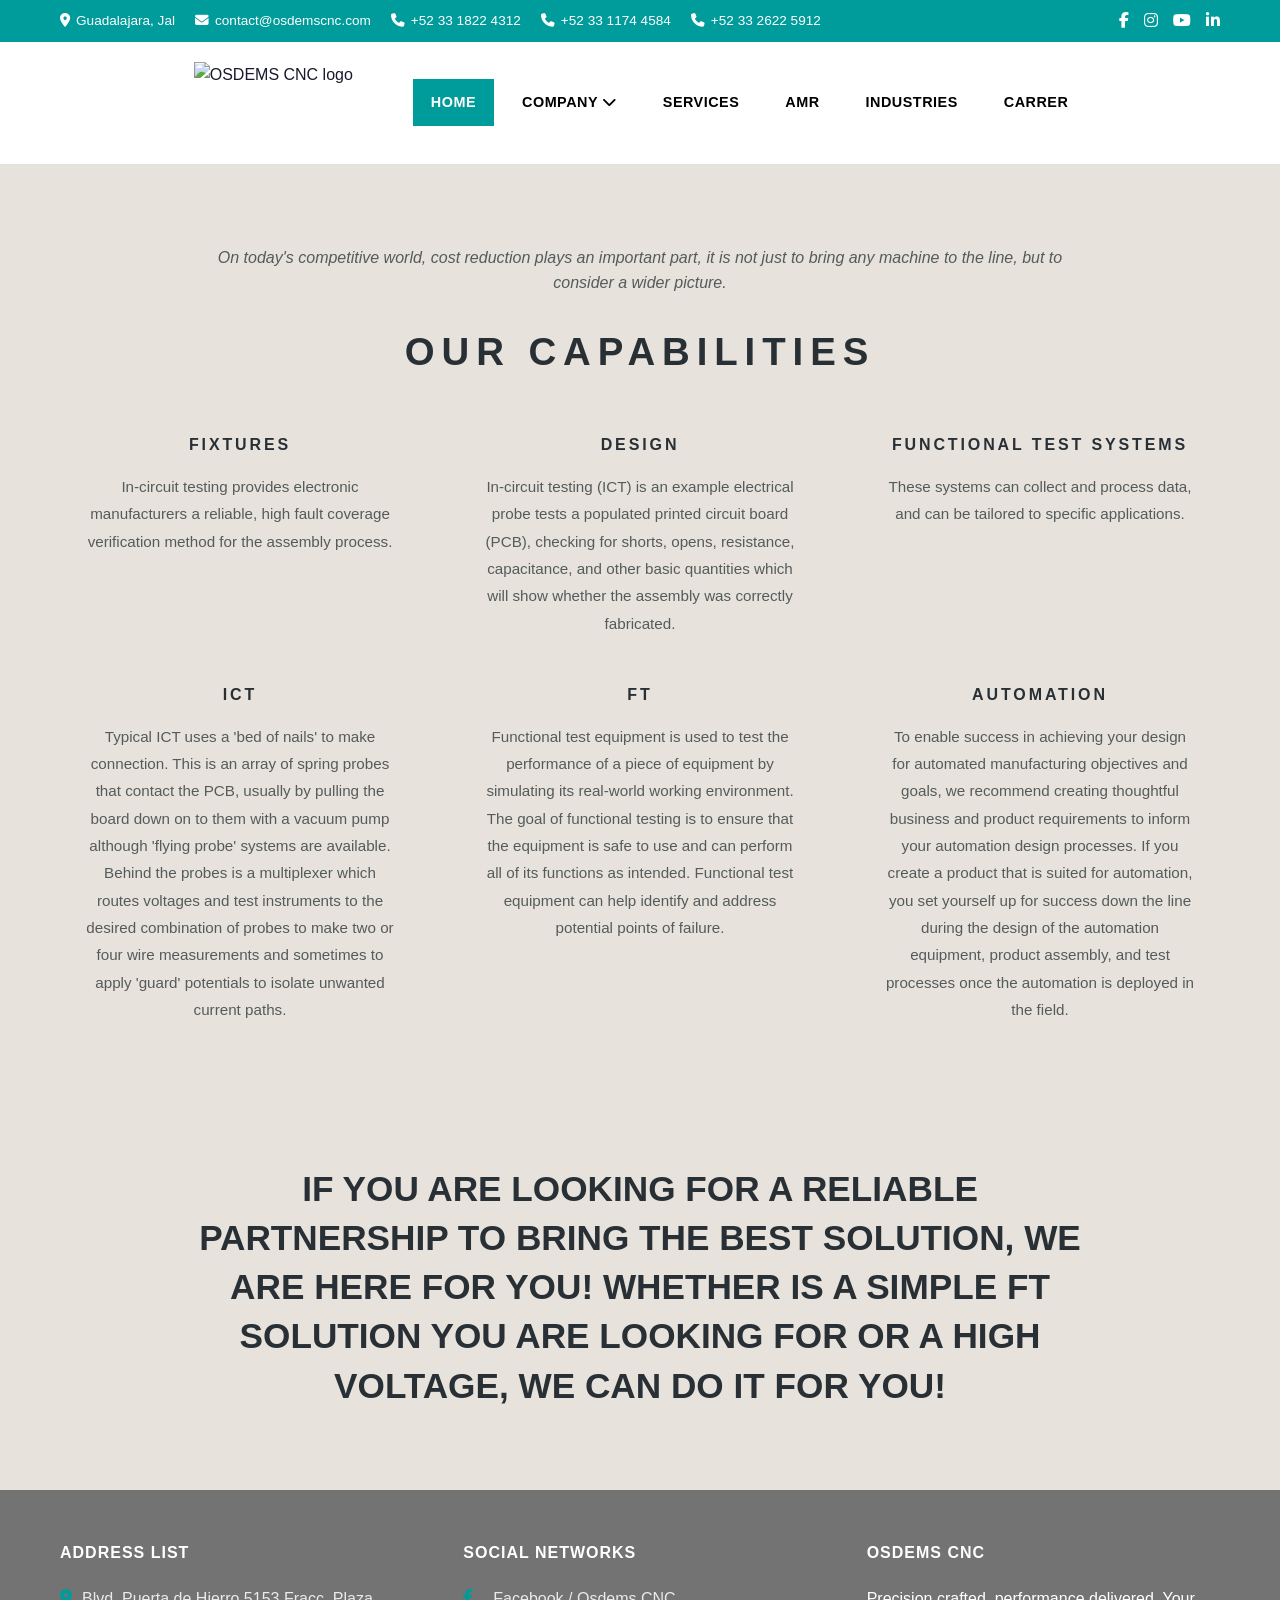
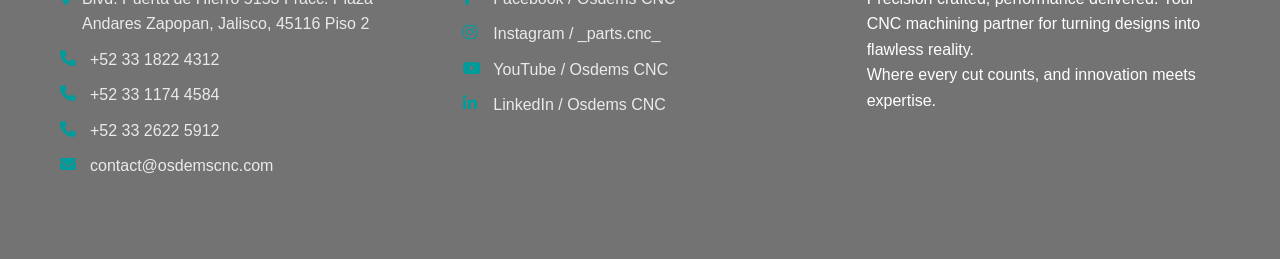
==== index.html @ 5c23b475 "base pagina" ====
<!DOCTYPE html>
<html lang="es">
<head>
    <meta charset="UTF-8">
    <meta name="viewport" content="width=device-width, initial-scale=1.0">
    <title>HOME - OSDEMS CNC</title>
    <!-- Iconos Font Awesome para el header/top bar -->
    <link rel="stylesheet" href="https://cdnjs.cloudflare.com/ajax/libs/font-awesome/6.4.0/css/all.min.css">
    <style>
/* ===== VARIABLES & RESET ===== */
:root {
    /* Colores principales basados en el header original (verde azulado) */
    --primary: #009b9b;
    --primary-dark: #007878;
    --dark: #1a1a2e;
    --gray: #4a4a5a;
    --light-gray: #e8e8ed;
    --white: #ffffff;
    --font-main: 'Segoe UI', Tahoma, Geneva, Verdana, sans-serif;
    --transition: 0.3s ease;
}

* {
    margin: 0;
    padding: 0;
    box-sizing: border-box;
}

body {
    font-family: var(--font-main);
    color: var(--dark);
    line-height: 1.6;
    overflow-x: hidden;
}

a {
    text-decoration: none;
    color: inherit;
    transition: var(--transition);
}

ul {
    list-style: none;
}

.container {
    max-width: 1200px;
    margin: 0 auto;
    padding: 0 20px;
}

/* ===== TOP BAR ===== */
.top-bar {
    background: var(--primary);
    color: var(--white);
    font-size: 0.85rem;
    padding: 8px 0;
}

.top-bar-content {
    display: flex;
    justify-content: space-between;
    align-items: center;
    flex-wrap: wrap;
    gap: 10px;
}

.top-bar-left {
    display: flex;
    flex-wrap: wrap;
    gap: 20px;
    align-items: center;
}

.top-bar-left span {
    display: flex;
    align-items: center;
    gap: 6px;
}

.top-bar-left a {
    color: var(--white);
}

.top-bar-left a:hover {
    color: var(--primary);
}

.top-bar-right {
    display: flex;
    gap: 15px;
}

.top-bar-right a {
    color: var(--white);
    font-size: 1rem;
}

.top-bar-right a:hover {
    color: var(--primary);
    transform: translateY(-2px);
}

/* ===== HEADER / NAV ===== */
.main-header {
    background: var(--white);
    border-bottom: 1px solid #e0e0e0;
    position: sticky;
    top: 0;
    z-index: 1000;
}

.navbar {
    display: flex;
    justify-content: center;
    align-items: center;
    padding: 20px 20px;
    gap: 60px;
}

.logo {
    display: flex;
    align-items: center;
}

.logo img {
    display: block;
    height: 82px;
    width: auto;
}

.nav-menu {
    display: flex;
    align-items: center;
    gap: 10px;
}

.nav-menu > li {
    position: relative;
}

.nav-menu > li > a {
    display: block;
    padding: 12px 18px;
    font-weight: 600;
    font-size: 0.9rem;
    color: #000000;
    text-transform: uppercase;
    letter-spacing: 0.5px;
}

.nav-menu > li > a:hover,
.nav-menu > li > a.active {
    color: var(--white);
    background-color: var(--primary);
}

/* Dropdown */
.has-dropdown:hover .dropdown {
    opacity: 1;
    visibility: visible;
}

.dropdown {
    position: absolute;
    top: 100%;
    left: 0;
    background: var(--white);
    box-shadow: 0 8px 25px rgba(0,0,0,0.12);
    min-width: 180px;
    opacity: 0;
    visibility: hidden;
    transition: var(--transition);
}

.dropdown li a {
    display: block;
    padding: 12px 20px;
    font-size: 0.9rem;
    color: var(--dark);
    border-bottom: 1px solid var(--light-gray);
}

.dropdown li:last-child a {
    border-bottom: none;
}

.dropdown li a:hover {
    background: var(--light-gray);
    color: var(--primary);
}

.dropdown i.fa-chevron-down {
    font-size: 0.7rem;
    margin-left: 4px;
}

.mobile-menu-btn {
    display: none;
    background: none;
    border: none;
    font-size: 1.5rem;
    cursor: pointer;
    color: var(--dark);
}

/* ===== OUR CAPABILITIES ===== */
.capabilities {
    padding: 80px 0 60px;
    background: #e7e3dc;
}

.capabilities-intro {
    text-align: center;
    max-width: 900px;
    margin: 0 auto 25px;
    font-size: 1rem;
    color: #555b5b;
    font-style: italic;
}

.section-title {
    text-align: center;
    font-size: 2.4rem;
    margin-bottom: 50px;
    color: #283036;
    font-weight: 600;
    letter-spacing: 0.18em;
}

.capabilities-grid {
    display: grid;
    grid-template-columns: repeat(3, minmax(0, 1fr));
    row-gap: 45px;
    column-gap: 40px;
}

.capability-item {
    text-align: center;
    padding: 0 25px;
}

.capability-item h3 {
    font-size: 1rem;
    letter-spacing: 0.18em;
    text-transform: uppercase;
    color: #283036;
    margin-bottom: 15px;
}

.capability-item p {
    font-size: 0.95rem;
    line-height: 1.8;
    color: #555b5b;
}

/* Animaciones de entrada tipo scroll para esta sección */
.reveal-right,
.reveal-left,
.reveal-up {
    opacity: 0;
    transform: translateY(60px);
    transition: opacity 1.4s ease-out, transform 1.4s ease-out;
}

.reveal-right {
    transform: translateX(80px);
}

.reveal-left {
    transform: translateX(-80px);
}

.reveal-up {
    transform: translateY(80px);
}

.in-view {
    opacity: 1;
    transform: translateX(0) translateY(0);
}

/* ===== CAPABILITIES CTA (PARTNERSHIP) ===== */
.capabilities-cta {
    padding: 80px 0;
    background-color: #e7e3dc;
    text-align: center;
}

.capabilities-cta-text {
    font-size: 2.2rem;
    font-weight: 700;
    text-transform: uppercase;
    color: #283036;
    max-width: 900px;
    margin: 0 auto;
    line-height: 1.4;
}

.ubicacion {
    margin-top: 35px;
    padding-top: 35px;
    border-top: 1px solid rgba(0,0,0,0.08);
}

.ubicacion h3 {
    font-size: 1.2rem;
    margin-bottom: 10px;
    color: var(--dark);
}

.map-links {
    display: flex;
    justify-content: center;
    gap: 15px;
    flex-wrap: wrap;
    margin-top: 15px;
}

.btn-map {
    display: inline-block;
    padding: 10px 25px;
    background: var(--primary);
    color: var(--white);
    border-radius: 4px;
    font-weight: 600;
}

.btn-map:hover {
    background: var(--primary-dark);
}

/* ===== FOOTER ===== */
.main-footer {
    position: relative;
    padding: 50px 0 30px;
    color: var(--white);
    background-image:
        linear-gradient(rgba(0, 0, 0, 0.55), rgba(0, 0, 0, 0.55)),
        url('https://osdemscnc.com/wp-content/uploads/2024/09/hector-martinez-110928-unsplash.jpg');
    background-size: cover;
    background-position: center;
    background-repeat: no-repeat;
}

.footer-grid {
    display: grid;
    grid-template-columns: 1fr 1fr 1fr;
    gap: 50px;
    margin-bottom: 40px;
}

.footer-col h4 {
    font-size: 1rem;
    margin-bottom: 20px;
    color: var(--white);
    text-transform: uppercase;
    letter-spacing: 1px;
}

.footer-col ul li {
    margin-bottom: 10px;
    display: flex;
    align-items: flex-start;
    gap: 10px;
}

.footer-col a {
    color: rgba(255,255,255,0.85);
}

.footer-col a:hover {
    color: var(--primary);
}

.footer-col i {
    color: var(--primary);
    width: 20px;
    margin-top: 3px;
}

.footer-social {
    display: flex;
    gap: 15px;
    margin-bottom: 15px;
}

.footer-social a {
    width: 40px;
    height: 40px;
    background: rgba(255,255,255,0.1);
    border-radius: 50%;
    display: flex;
    align-items: center;
    justify-content: center;
}

.footer-social a:hover {
    background: var(--primary);
}

.footer-bottom {
    text-align: center;
    padding-top: 30px;
    border-top: 1px solid rgba(255,255,255,0.1);
}

.footer-tagline {
    font-size: 1.5rem;
    font-weight: 700;
    margin-bottom: 10px;
    color: var(--primary);
}

.footer-bottom p:last-child {
    font-size: 0.9rem;
    opacity: 0.85;
    max-width: 600px;
    margin: 0 auto;
}

/* ===== RESPONSIVE ===== */
@media (max-width: 992px) {
    .top-bar-left span:nth-child(n+4) {
        display: none;
    }

    .carousel-container {
        padding: 40px 50px 70px;
    }

    .slide-content h2 {
        font-size: 2.2rem;
    }
}

@media (max-width: 768px) {
    .top-bar-content {
        justify-content: center;
    }

    .top-bar-left {
        display: none;
    }

    .mobile-menu-btn {
        display: block;
    }

    .nav-menu {
        position: fixed;
        top: 0;
        right: -100%;
        width: 280px;
        height: 100vh;
        background: var(--white);
        flex-direction: column;
        align-items: stretch;
        padding: 80px 0 30px;
        box-shadow: -5px 0 20px rgba(0,0,0,0.1);
        transition: right 0.3s ease;
        z-index: 999;
    }

    .nav-menu.active {
        right: 0;
    }

    .dropdown {
        position: static;
        opacity: 1;
        visibility: visible;
        max-height: 0;
        overflow: hidden;
        box-shadow: none;
        background: var(--light-gray);
    }

    .has-dropdown.active .dropdown {
        max-height: 200px;
    }

    .footer-grid {
        grid-template-columns: 1fr;
        gap: 35px;
    }

    .section-title {
        font-size: 1.8rem;
    }
}
    </style>
    <script defer src="home.js"></script>
</head>
<body>
    <div id="site-header"></div>

    <!-- OUR CAPABILITIES -->
    <section class="capabilities">
        <div class="container">
            <p class="capabilities-intro reveal-right">
                On today's competitive world, cost reduction plays an important part, it is not just to bring any machine to the line, but to consider a wider picture.
            </p>
            <h2 class="section-title reveal-left">OUR CAPABILITIES</h2>
            
            <div class="capabilities-grid">
                <article class="capability-item reveal-up">
                    <h3>Fixtures</h3>
                    <p>In-circuit testing provides electronic manufacturers a reliable, high fault coverage verification method for the assembly process.</p>
                </article>
                <article class="capability-item reveal-up">
                    <h3>Design</h3>
                    <p>In-circuit testing (ICT) is an example electrical probe tests a populated printed circuit board (PCB), checking for shorts, opens, resistance, capacitance, and other basic quantities which will show whether the assembly was correctly fabricated.</p>
                </article>
                <article class="capability-item reveal-up">
                    <h3>Functional test Systems</h3>
                    <p>These systems can collect and process data, and can be tailored to specific applications.</p>
                </article>
                <article class="capability-item reveal-up">
                    <h3>ICT</h3>
                    <p>Typical ICT uses a 'bed of nails' to make connection. This is an array of spring probes that contact the PCB, usually by pulling the board down on to them with a vacuum pump although 'flying probe' systems are available. Behind the probes is a multiplexer which routes voltages and test instruments to the desired combination of probes to make two or four wire measurements and sometimes to apply 'guard' potentials to isolate unwanted current paths.</p>
                </article>
                <article class="capability-item reveal-up">
                    <h3>FT</h3>
                    <p>Functional test equipment is used to test the performance of a piece of equipment by simulating its real-world working environment. The goal of functional testing is to ensure that the equipment is safe to use and can perform all of its functions as intended. Functional test equipment can help identify and address potential points of failure.</p>
                </article>
                <article class="capability-item reveal-up">
                    <h3>Automation</h3>
                    <p>To enable success in achieving your design for automated manufacturing objectives and goals, we recommend creating thoughtful business and product requirements to inform your automation design processes. If you create a product that is suited for automation, you set yourself up for success down the line during the design of the automation equipment, product assembly, and test processes once the automation is deployed in the field.</p>
                </article>
            </div>
        </div>
    </section>

    <section class="capabilities-cta">
        <div class="container">
            <p class="capabilities-cta-text reveal-up">
                IF YOU ARE LOOKING FOR A RELIABLE PARTNERSHIP TO BRING THE BEST SOLUTION, WE ARE HERE FOR YOU!
                WHETHER IS A SIMPLE FT SOLUTION YOU ARE LOOKING FOR OR A HIGH VOLTAGE, WE CAN DO IT FOR YOU!
            </p>
        </div>
    </section>

    <div id="site-footer"></div>
</body>
</html>
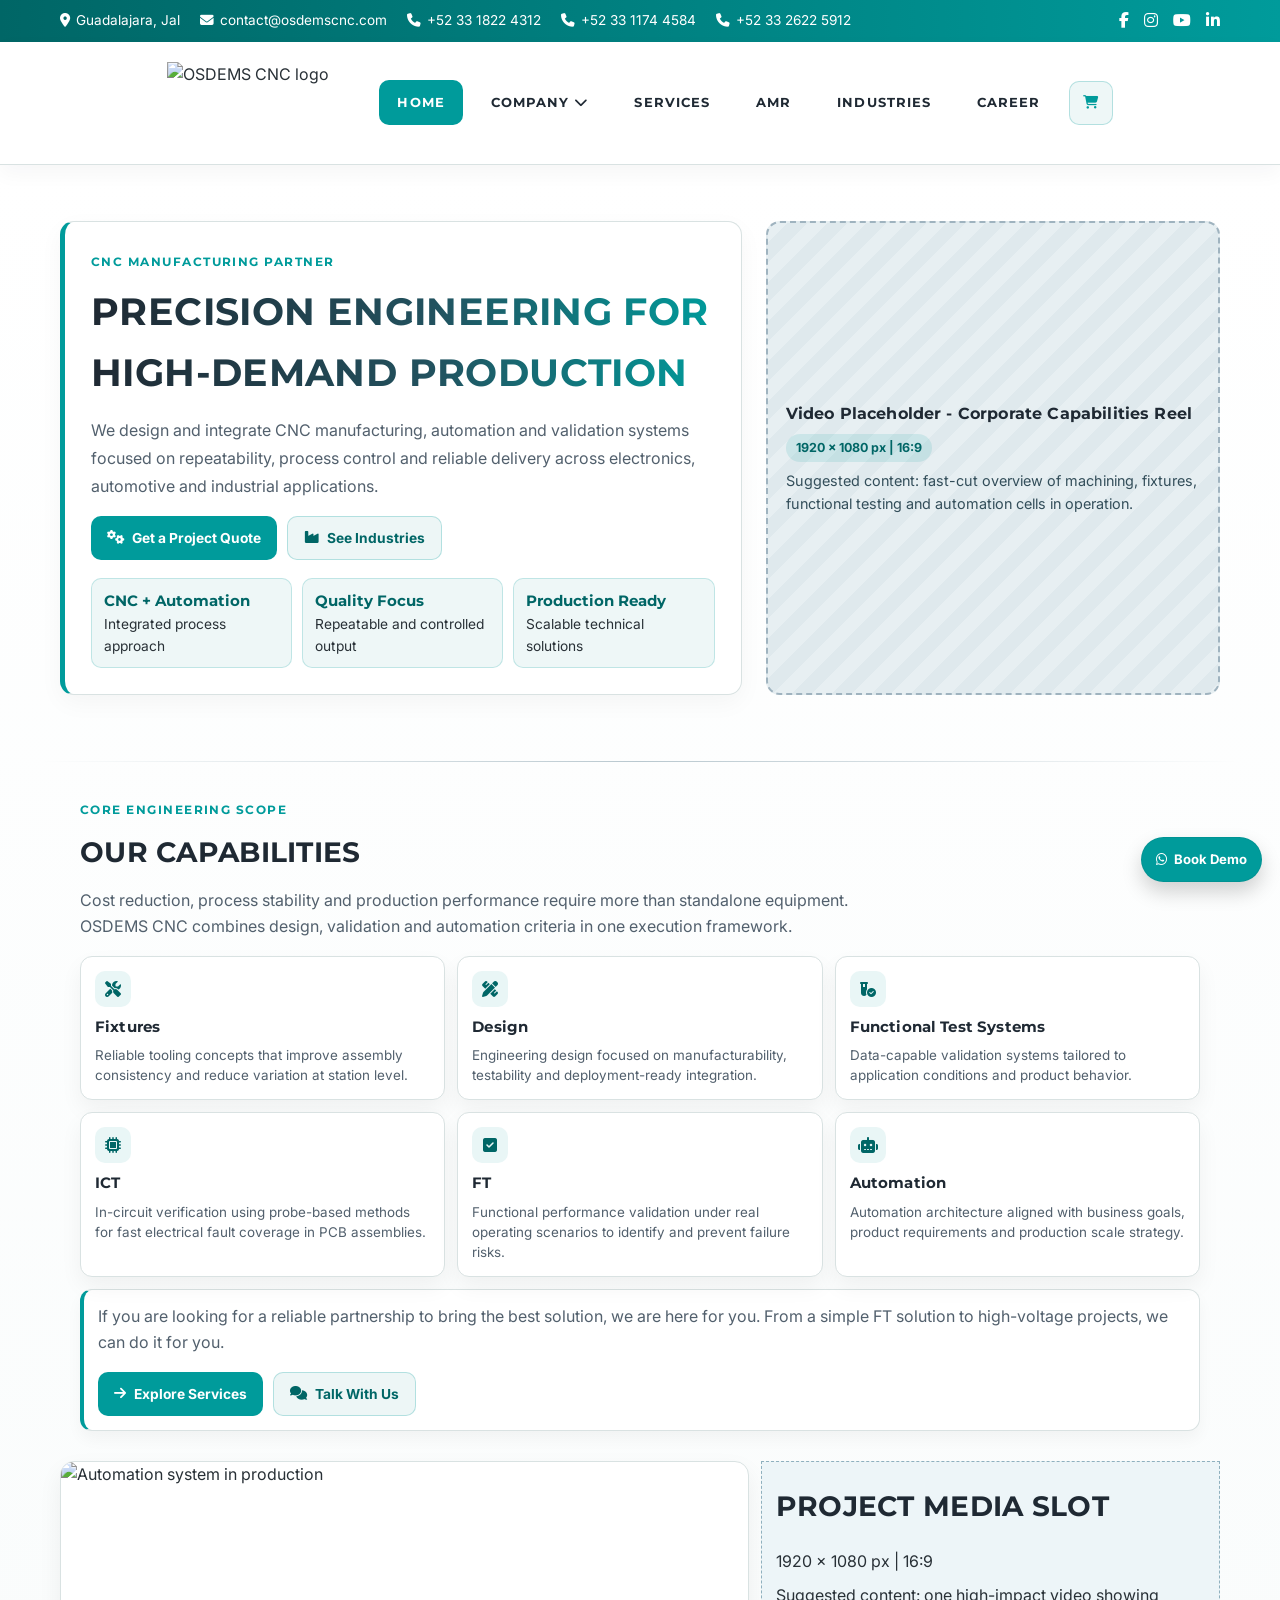
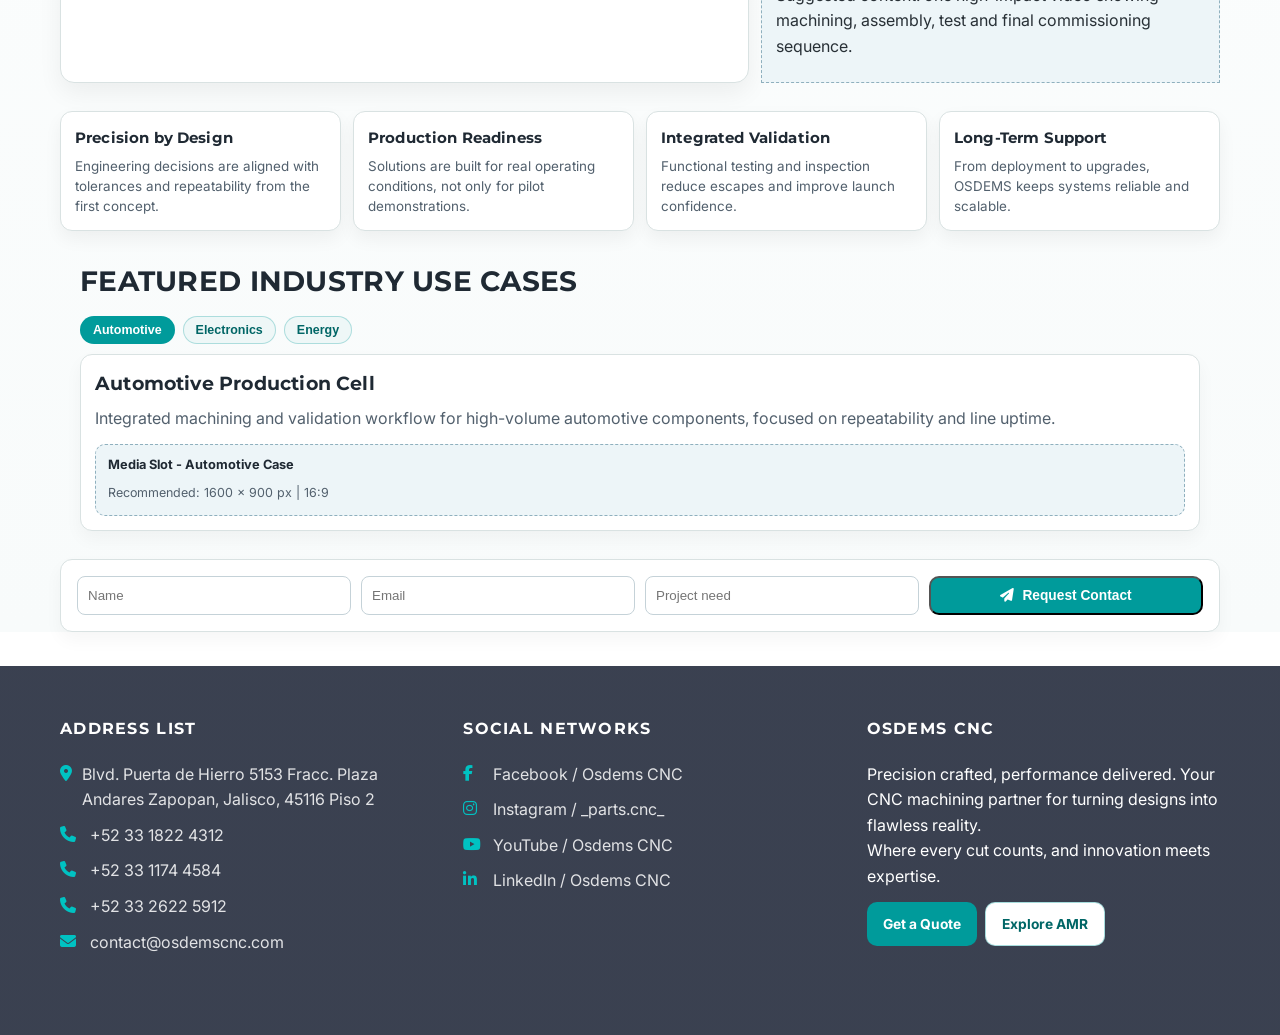
==== commit 652a46cc: "pagina modificada esteticamente" ====
--- a/index.html
+++ b/index.html
@@ -490,56 +490,173 @@
     }
 }
     </style>
+    <link rel="stylesheet" href="design-system.css">
     <script defer src="home.js"></script>
+    <script defer src="site-effects.js"></script>
+    <script defer src="site-enhancements.js"></script>
 </head>
 <body>
     <div id="site-header"></div>
 
-    <!-- OUR CAPABILITIES -->
-    <section class="capabilities">
-        <div class="container">
-            <p class="capabilities-intro reveal-right">
-                On today's competitive world, cost reduction plays an important part, it is not just to bring any machine to the line, but to consider a wider picture.
-            </p>
-            <h2 class="section-title reveal-left">OUR CAPABILITIES</h2>
-            
-            <div class="capabilities-grid">
-                <article class="capability-item reveal-up">
-                    <h3>Fixtures</h3>
-                    <p>In-circuit testing provides electronic manufacturers a reliable, high fault coverage verification method for the assembly process.</p>
-                </article>
-                <article class="capability-item reveal-up">
-                    <h3>Design</h3>
-                    <p>In-circuit testing (ICT) is an example electrical probe tests a populated printed circuit board (PCB), checking for shorts, opens, resistance, capacitance, and other basic quantities which will show whether the assembly was correctly fabricated.</p>
-                </article>
-                <article class="capability-item reveal-up">
-                    <h3>Functional test Systems</h3>
-                    <p>These systems can collect and process data, and can be tailored to specific applications.</p>
-                </article>
-                <article class="capability-item reveal-up">
-                    <h3>ICT</h3>
-                    <p>Typical ICT uses a 'bed of nails' to make connection. This is an array of spring probes that contact the PCB, usually by pulling the board down on to them with a vacuum pump although 'flying probe' systems are available. Behind the probes is a multiplexer which routes voltages and test instruments to the desired combination of probes to make two or four wire measurements and sometimes to apply 'guard' potentials to isolate unwanted current paths.</p>
-                </article>
-                <article class="capability-item reveal-up">
-                    <h3>FT</h3>
-                    <p>Functional test equipment is used to test the performance of a piece of equipment by simulating its real-world working environment. The goal of functional testing is to ensure that the equipment is safe to use and can perform all of its functions as intended. Functional test equipment can help identify and address potential points of failure.</p>
-                </article>
-                <article class="capability-item reveal-up">
-                    <h3>Automation</h3>
-                    <p>To enable success in achieving your design for automated manufacturing objectives and goals, we recommend creating thoughtful business and product requirements to inform your automation design processes. If you create a product that is suited for automation, you set yourself up for success down the line during the design of the automation equipment, product assembly, and test processes once the automation is deployed in the field.</p>
-                </article>
+    <main>
+    <section class="module-shell">
+        <div class="module-hero">
+            <div class="module-hero-copy">
+                <span class="module-eyebrow">CNC Manufacturing Partner</span>
+                <h1 class="module-title">Precision Engineering For High-Demand Production</h1>
+                <p class="module-subtitle">
+                    We design and integrate CNC manufacturing, automation and validation systems focused on repeatability, process control and reliable delivery across electronics, automotive and industrial applications.
+                </p>
+                <div class="hero-cta-row">
+                    <a class="btn-primary-modern" href="services.html"><i class="fas fa-gears"></i> Get a Project Quote</a>
+                    <a class="btn-secondary-modern" href="industries.html"><i class="fas fa-industry"></i> See Industries</a>
+                </div>
+                <div class="module-kpis">
+                    <div class="module-kpi"><strong>CNC + Automation</strong>Integrated process approach</div>
+                    <div class="module-kpi"><strong>Quality Focus</strong>Repeatable and controlled output</div>
+                    <div class="module-kpi"><strong>Production Ready</strong>Scalable technical solutions</div>
+                </div>
+            </div>
+            <div class="media-placeholder">
+                <h3>Video Placeholder - Corporate Capabilities Reel</h3>
+                <span class="media-spec">1920 x 1080 px | 16:9</span>
+                <p>Suggested content: fast-cut overview of machining, fixtures, functional testing and automation cells in operation.</p>
             </div>
         </div>
     </section>
-
-    <section class="capabilities-cta">
+    <hr class="module-divider">
+
+    <!-- OUR CAPABILITIES -->
+    <section class="capabilities-premium">
         <div class="container">
-            <p class="capabilities-cta-text reveal-up">
-                IF YOU ARE LOOKING FOR A RELIABLE PARTNERSHIP TO BRING THE BEST SOLUTION, WE ARE HERE FOR YOU!
-                WHETHER IS A SIMPLE FT SOLUTION YOU ARE LOOKING FOR OR A HIGH VOLTAGE, WE CAN DO IT FOR YOU!
-            </p>
+            <div class="capabilities-head">
+                <span class="module-eyebrow">Core Engineering Scope</span>
+                <h2 class="section-title-modern">Our Capabilities</h2>
+                <p>
+                    Cost reduction, process stability and production performance require more than standalone equipment.
+                    OSDEMS CNC combines design, validation and automation criteria in one execution framework.
+                </p>
+            </div>
+
+            <div class="capabilities-premium-grid">
+                <article class="capability-card-premium">
+                    <div class="cap-icon"><i class="fas fa-tools"></i></div>
+                    <h3>Fixtures</h3>
+                    <p>Reliable tooling concepts that improve assembly consistency and reduce variation at station level.</p>
+                </article>
+                <article class="capability-card-premium">
+                    <div class="cap-icon"><i class="fas fa-pen-ruler"></i></div>
+                    <h3>Design</h3>
+                    <p>Engineering design focused on manufacturability, testability and deployment-ready integration.</p>
+                </article>
+                <article class="capability-card-premium">
+                    <div class="cap-icon"><i class="fas fa-vial-circle-check"></i></div>
+                    <h3>Functional Test Systems</h3>
+                    <p>Data-capable validation systems tailored to application conditions and product behavior.</p>
+                </article>
+                <article class="capability-card-premium">
+                    <div class="cap-icon"><i class="fas fa-microchip"></i></div>
+                    <h3>ICT</h3>
+                    <p>In-circuit verification using probe-based methods for fast electrical fault coverage in PCB assemblies.</p>
+                </article>
+                <article class="capability-card-premium">
+                    <div class="cap-icon"><i class="fas fa-square-check"></i></div>
+                    <h3>FT</h3>
+                    <p>Functional performance validation under real operating scenarios to identify and prevent failure risks.</p>
+                </article>
+                <article class="capability-card-premium">
+                    <div class="cap-icon"><i class="fas fa-robot"></i></div>
+                    <h3>Automation</h3>
+                    <p>Automation architecture aligned with business goals, product requirements and production scale strategy.</p>
+                </article>
+            </div>
+
+            <div class="capabilities-cta-modern">
+                <p>If you are looking for a reliable partnership to bring the best solution, we are here for you. From a simple FT solution to high-voltage projects, we can do it for you.</p>
+                <div class="hero-cta-row">
+                    <a class="btn-primary-modern" href="services.html"><i class="fas fa-arrow-right"></i> Explore Services</a>
+                    <a class="btn-secondary-modern" href="career.html"><i class="fas fa-comments"></i> Talk With Us</a>
+                </div>
+            </div>
         </div>
     </section>
+
+    <section class="home-visual-grid">
+        <article class="home-visual-card">
+            <img src="https://osdemscnc.com/wp-content/uploads/2025/02/KUKA-autonomous-mobile-robot-in-the-production-hall.jpg" alt="Automation system in production">
+        </article>
+        <article class="home-visual-note">
+            <h2 class="section-title-modern">Project Media Slot</h2>
+            <span class="media-spec">1920 x 1080 px | 16:9</span>
+            <p>Suggested content: one high-impact video showing machining, assembly, test and final commissioning sequence.</p>
+        </article>
+    </section>
+
+    <section class="home-why-grid">
+        <article class="home-why-item">
+            <h3>Precision by Design</h3>
+            <p>Engineering decisions are aligned with tolerances and repeatability from the first concept.</p>
+        </article>
+        <article class="home-why-item">
+            <h3>Production Readiness</h3>
+            <p>Solutions are built for real operating conditions, not only for pilot demonstrations.</p>
+        </article>
+        <article class="home-why-item">
+            <h3>Integrated Validation</h3>
+            <p>Functional testing and inspection reduce escapes and improve launch confidence.</p>
+        </article>
+        <article class="home-why-item">
+            <h3>Long-Term Support</h3>
+            <p>From deployment to upgrades, OSDEMS keeps systems reliable and scalable.</p>
+        </article>
+    </section>
+
+    <section class="home-case-tabs">
+        <div class="container">
+            <h2 class="section-title-modern">Featured Industry Use Cases</h2>
+            <div class="case-tab-buttons">
+                <button type="button" class="case-tab-btn active" data-case-tab="automotive">Automotive</button>
+                <button type="button" class="case-tab-btn" data-case-tab="electronics">Electronics</button>
+                <button type="button" class="case-tab-btn" data-case-tab="energy">Energy</button>
+            </div>
+            <div class="case-tab-panels">
+                <article class="case-tab-panel active" data-case-panel="automotive">
+                    <h3>Automotive Production Cell</h3>
+                    <p>Integrated machining and validation workflow for high-volume automotive components, focused on repeatability and line uptime.</p>
+                    <div class="service-media-slot">
+                        <strong>Media Slot - Automotive Case</strong>
+                        <span>Recommended: 1600 x 900 px | 16:9</span>
+                    </div>
+                </article>
+                <article class="case-tab-panel" data-case-panel="electronics">
+                    <h3>Electronics Precision Handling</h3>
+                    <p>Fine-pitch component processing with controlled test points and validation logic for fast product cycles.</p>
+                    <div class="service-media-slot">
+                        <strong>Media Slot - Electronics Case</strong>
+                        <span>Recommended: 1600 x 900 px | 16:9</span>
+                    </div>
+                </article>
+                <article class="case-tab-panel" data-case-panel="energy">
+                    <h3>Energy Sector Components</h3>
+                    <p>Robust CNC manufacturing setup for durable parts with stable quality under demanding operating conditions.</p>
+                    <div class="service-media-slot">
+                        <strong>Media Slot - Energy Case</strong>
+                        <span>Recommended: 1600 x 900 px | 16:9</span>
+                    </div>
+                </article>
+            </div>
+        </div>
+    </section>
+
+    <section class="home-quick-form">
+        <form action="#" method="POST">
+            <input type="text" name="name" placeholder="Name" aria-label="Name">
+            <input type="email" name="email" placeholder="Email" aria-label="Email">
+            <input type="text" name="need" placeholder="Project need" aria-label="Project need">
+            <button class="btn-primary-modern" type="submit"><i class="fas fa-paper-plane"></i> Request Contact</button>
+        </form>
+    </section>
+    </main>
 
     <div id="site-footer"></div>
 </body>
--- a/design-system.css
+++ b/design-system.css
@@ -0,0 +1,1621 @@
+@import url('https://fonts.googleapis.com/css2?family=Inter:wght@400;500;600;700&family=Montserrat:wght@600;700;800&display=swap');
+
+:root {
+  --primary: #009b9b;
+  --primary-dark: #007878;
+  --primary-deep: #006666;
+  --accent-tech: #00c2c2;
+
+  --dark: #1f2933;
+  --text-main: #283036;
+  --text-muted: #52606d;
+  --gray: #4a4a5a;
+  --light-gray: #d9e2e2;
+  --surface: #f5f7fa;
+  --white: #ffffff;
+
+  --font-main: 'Inter', 'Segoe UI', Tahoma, Geneva, Verdana, sans-serif;
+  --font-heading: 'Montserrat', 'Inter', 'Segoe UI', Tahoma, Geneva, Verdana, sans-serif;
+  --transition: 0.3s ease;
+}
+
+body {
+  color: var(--text-main);
+  font-family: var(--font-main);
+}
+
+h1, h2, h3, h4, h5, h6 {
+  font-family: var(--font-heading);
+  color: var(--dark);
+  letter-spacing: 0.01em;
+}
+
+/* ===== TOP BAR ===== */
+.top-bar {
+  background: linear-gradient(90deg, var(--primary-deep), var(--primary));
+  color: var(--white);
+}
+
+.top-bar-left a,
+.top-bar-right a {
+  color: var(--white);
+}
+
+.top-bar-left a:hover,
+.top-bar-right a:hover {
+  color: var(--accent-tech);
+}
+
+/* ===== HEADER / NAV ===== */
+.main-header {
+  border-bottom: 1px solid var(--light-gray);
+  box-shadow: 0 8px 20px rgba(15, 23, 42, 0.04);
+}
+
+.navbar {
+  gap: 50px;
+}
+
+.nav-menu > li > a {
+  border-radius: 10px;
+  font-family: var(--font-heading);
+  font-size: 0.84rem;
+  font-weight: 700;
+  letter-spacing: 0.08em;
+  color: var(--dark);
+}
+
+.nav-menu > li > a:hover,
+.nav-menu > li > a.active {
+  color: var(--white);
+  background: var(--primary);
+}
+
+.dropdown {
+  border: 1px solid rgba(0, 155, 155, 0.12);
+  border-radius: 10px;
+}
+
+.dropdown li a {
+  font-family: var(--font-main);
+  font-weight: 500;
+}
+
+.dropdown li a:hover {
+  background: #eef7f7;
+  color: var(--primary);
+}
+
+.nav-menu a[aria-label="Cart"] {
+  display: inline-flex;
+  align-items: center;
+  justify-content: center;
+  width: 44px;
+  height: 44px;
+  border-radius: 10px;
+  color: var(--primary);
+  border: 1px solid rgba(0, 155, 155, 0.25);
+  background: #eef7f7;
+}
+
+.nav-menu a[aria-label="Cart"]:hover {
+  color: var(--white);
+  background: var(--primary);
+  border-color: var(--primary);
+}
+
+/* ===== FOOTER ===== */
+.main-footer {
+  background-image: linear-gradient(rgba(15, 23, 42, 0.82), rgba(15, 23, 42, 0.82)),
+    url('https://osdemscnc.com/wp-content/uploads/2024/09/hector-martinez-110928-unsplash.jpg');
+}
+
+.footer-col h4 {
+  font-family: var(--font-heading);
+  letter-spacing: 0.08em;
+}
+
+.footer-col i {
+  color: var(--accent-tech);
+}
+
+.footer-col a:hover {
+  color: var(--accent-tech);
+}
+
+.footer-social a:hover {
+  background: var(--primary);
+}
+
+.footer-tagline {
+  color: var(--accent-tech);
+}
+
+@media (max-width: 768px) {
+  .nav-menu {
+    background: var(--white);
+  }
+
+  .nav-menu > li > a {
+    border-radius: 0;
+  }
+}
+
+/* ===== CONTENT MODULE SYSTEM ===== */
+main {
+  background: linear-gradient(180deg, #ffffff 0%, #f8fbfb 100%);
+}
+
+.module-shell {
+  max-width: 1200px;
+  margin: 0 auto;
+  padding: 56px 20px 20px;
+}
+
+.module-hero {
+  display: grid;
+  grid-template-columns: 1.2fr 0.8fr;
+  gap: 24px;
+  align-items: stretch;
+  margin-bottom: 36px;
+}
+
+.module-hero-copy {
+  background: var(--white);
+  border: 1px solid var(--light-gray);
+  border-left: 5px solid var(--primary);
+  border-radius: 14px;
+  padding: 26px;
+  box-shadow: 0 8px 24px rgba(0, 0, 0, 0.04);
+  position: relative;
+  overflow: hidden;
+}
+
+.module-hero-copy::after {
+  content: '';
+  position: absolute;
+  inset: 0;
+  background: linear-gradient(115deg, transparent 35%, rgba(255, 255, 255, 0.55) 50%, transparent 65%);
+  transform: translateX(-120%);
+  animation: shimmerSweep 5.5s ease-in-out infinite;
+  pointer-events: none;
+}
+
+.module-eyebrow {
+  display: inline-block;
+  margin-bottom: 10px;
+  font-family: var(--font-heading);
+  font-size: 0.76rem;
+  font-weight: 700;
+  letter-spacing: 0.12em;
+  text-transform: uppercase;
+  color: var(--primary);
+}
+
+.module-title {
+  font-size: clamp(1.8rem, 3vw, 2.8rem);
+  margin-bottom: 12px;
+  text-transform: uppercase;
+  background: linear-gradient(90deg, #1f2933, #22525f 55%, #009b9b);
+  -webkit-background-clip: text;
+  background-clip: text;
+  color: transparent;
+}
+
+.module-subtitle {
+  color: var(--text-muted);
+  line-height: 1.75;
+  max-width: 70ch;
+}
+
+.module-kpis {
+  display: grid;
+  grid-template-columns: repeat(3, 1fr);
+  gap: 10px;
+  margin-top: 18px;
+}
+
+.module-kpi {
+  background: #eef7f7;
+  border: 1px solid rgba(0, 155, 155, 0.2);
+  border-radius: 10px;
+  padding: 10px 12px;
+  font-size: 0.86rem;
+  color: var(--text-main);
+  transition: transform 0.25s ease, box-shadow 0.25s ease;
+}
+
+.module-kpi:hover {
+  transform: translateY(-4px);
+  box-shadow: 0 10px 22px rgba(0, 0, 0, 0.08);
+}
+
+.module-kpi strong {
+  display: block;
+  color: var(--primary-deep);
+  font-family: var(--font-heading);
+  font-size: 0.95rem;
+}
+
+.media-placeholder {
+  background: repeating-linear-gradient(
+    135deg,
+    #e7eff2,
+    #e7eff2 14px,
+    #dfe9ed 14px,
+    #dfe9ed 28px
+  );
+  border: 2px dashed #9fb3bf;
+  border-radius: 14px;
+  min-height: 220px;
+  padding: 18px;
+  color: #2e3b43;
+  display: flex;
+  flex-direction: column;
+  justify-content: center;
+  gap: 8px;
+  transition: transform 0.3s ease, box-shadow 0.3s ease;
+}
+
+.media-placeholder:hover {
+  transform: translateY(-4px) scale(1.01);
+  box-shadow: 0 16px 30px rgba(0, 0, 0, 0.12);
+}
+
+.media-placeholder h3 {
+  font-size: 1rem;
+  margin: 0;
+}
+
+.media-placeholder p {
+  margin: 0;
+  color: #334e5a;
+  line-height: 1.55;
+  font-size: 0.9rem;
+}
+
+.media-placeholder .media-spec {
+  display: inline-block;
+  width: fit-content;
+  background: rgba(0, 155, 155, 0.12);
+  color: var(--primary-deep);
+  border-radius: 999px;
+  padding: 4px 10px;
+  font-size: 0.78rem;
+  font-weight: 700;
+}
+
+.module-divider {
+  max-width: 1200px;
+  margin: 10px auto 34px;
+  border: 0;
+  height: 1px;
+  background: linear-gradient(90deg, transparent, #b9c8cf, transparent);
+}
+
+/* Scroll reveal states for richer transitions */
+.fx-reveal {
+  opacity: 0;
+  transform: translateY(22px);
+  transition: opacity 0.6s ease, transform 0.6s ease;
+}
+
+.fx-reveal.fx-visible {
+  opacity: 1;
+  transform: translateY(0);
+}
+
+/* Home visual carousel */
+.visual-carousel {
+  max-width: 1200px;
+  margin: 18px auto 34px;
+  padding: 0 20px;
+}
+
+.visual-carousel h2 {
+  font-size: clamp(1.3rem, 2.3vw, 2rem);
+  margin-bottom: 12px;
+  text-transform: uppercase;
+}
+
+.carousel-shell {
+  position: relative;
+  overflow: hidden;
+  border-radius: 14px;
+  border: 1px solid var(--light-gray);
+  background: #f2f7f8;
+}
+
+.auto-carousel-track {
+  display: flex;
+  width: max-content;
+  animation: slideX 30s linear infinite;
+}
+
+.carousel-shell:hover .auto-carousel-track {
+  animation-play-state: paused;
+}
+
+.carousel-item {
+  width: 320px;
+  min-height: 190px;
+  padding: 20px;
+  border-right: 1px solid rgba(0, 0, 0, 0.08);
+  display: grid;
+  gap: 8px;
+  align-content: center;
+  background: linear-gradient(180deg, #ffffff, #edf7f7);
+}
+
+.carousel-item h3 {
+  font-size: 1rem;
+  color: var(--dark);
+  margin: 0;
+}
+
+.carousel-item p {
+  font-size: 0.88rem;
+  line-height: 1.5;
+  color: var(--text-muted);
+  margin: 0;
+}
+
+.carousel-item span {
+  display: inline-block;
+  width: fit-content;
+  font-size: 0.76rem;
+  padding: 3px 9px;
+  border-radius: 999px;
+  background: rgba(0, 155, 155, 0.15);
+  color: var(--primary-deep);
+  font-weight: 700;
+}
+
+/* Industries premium showcase */
+.industries-showcase {
+  max-width: 1200px;
+  margin: 0 auto 30px;
+  padding: 0 20px;
+}
+
+.industries-showcase-grid {
+  display: grid;
+  grid-template-columns: repeat(12, 1fr);
+  gap: 14px;
+}
+
+.industry-panel {
+  position: relative;
+  overflow: hidden;
+  border-radius: 14px;
+  border: 1px solid var(--light-gray);
+  min-height: 220px;
+  box-shadow: 0 10px 24px rgba(0, 0, 0, 0.06);
+}
+
+.industry-panel img {
+  width: 100%;
+  height: 100%;
+  object-fit: cover;
+  display: block;
+  transition: transform 0.45s ease;
+}
+
+.industry-panel:hover img {
+  transform: scale(1.04);
+}
+
+.industry-panel .industry-overlay {
+  position: absolute;
+  inset: auto 0 0 0;
+  padding: 16px 14px;
+  background: linear-gradient(180deg, transparent, rgba(15, 23, 42, 0.86));
+}
+
+.industry-panel h3 {
+  margin: 0 0 6px;
+  color: #fff;
+  font-size: 1rem;
+}
+
+.industry-panel p {
+  margin: 0;
+  color: rgba(255, 255, 255, 0.88);
+  font-size: 0.83rem;
+  line-height: 1.45;
+}
+
+.industry-panel.is-large {
+  grid-column: span 6;
+}
+
+.industry-panel.is-small {
+  grid-column: span 3;
+}
+
+.industries-showcase-grid .media-placeholder.is-small {
+  grid-column: span 3;
+  min-height: 220px;
+}
+
+/* Services premium layout */
+.services-filterbar {
+  display: flex;
+  gap: 8px;
+  flex-wrap: wrap;
+  margin: 0 0 18px;
+}
+
+.service-chip {
+  border: 1px solid rgba(0, 155, 155, 0.28);
+  background: #eef7f7;
+  color: var(--primary-deep);
+  border-radius: 999px;
+  padding: 7px 12px;
+  font-size: 0.8rem;
+  font-weight: 700;
+  cursor: pointer;
+  transition: all 0.2s ease;
+}
+
+.service-chip:hover,
+.service-chip.active {
+  background: var(--primary);
+  color: #fff;
+  border-color: var(--primary);
+}
+
+.services-modern-grid {
+  display: grid;
+  grid-template-columns: repeat(2, minmax(0, 1fr));
+  gap: 16px;
+}
+
+.service-modern-card {
+  background: #fff;
+  border: 1px solid var(--light-gray);
+  border-radius: 14px;
+  overflow: hidden;
+  box-shadow: 0 10px 24px rgba(0, 0, 0, 0.05);
+  transition: transform 0.25s ease, box-shadow 0.25s ease, opacity 0.25s ease;
+}
+
+.service-modern-card:hover {
+  transform: translateY(-5px);
+  box-shadow: 0 16px 30px rgba(0, 0, 0, 0.09);
+}
+
+.service-modern-card.is-hidden {
+  display: none;
+}
+
+.service-modern-head {
+  padding: 15px 16px;
+  border-bottom: 1px solid var(--light-gray);
+  display: flex;
+  justify-content: space-between;
+  align-items: center;
+  gap: 10px;
+}
+
+.service-modern-head h3 {
+  margin: 0;
+  font-size: 1rem;
+}
+
+.service-modern-tag {
+  font-size: 0.72rem;
+  font-weight: 700;
+  color: var(--primary-deep);
+  background: #ebf6f6;
+  border-radius: 999px;
+  padding: 3px 8px;
+}
+
+.service-modern-body {
+  padding: 14px 16px 16px;
+}
+
+.service-modern-body ul {
+  margin: 0;
+  padding-left: 17px;
+  display: grid;
+  gap: 6px;
+}
+
+.service-modern-body li {
+  color: var(--text-main);
+  font-size: 0.9rem;
+  line-height: 1.45;
+}
+
+.service-media-slot {
+  margin-top: 12px;
+  border: 1px dashed #8fb0be;
+  border-radius: 10px;
+  background: #edf5f8;
+  padding: 10px 12px;
+}
+
+.service-media-slot strong {
+  display: block;
+  margin-bottom: 4px;
+  color: var(--dark);
+  font-size: 0.8rem;
+}
+
+.service-media-slot span {
+  color: var(--text-muted);
+  font-size: 0.78rem;
+}
+
+/* AMR premium module */
+.amr-modern {
+  max-width: 1200px;
+  margin: 0 auto;
+  padding: 0 20px 70px;
+  display: grid;
+  gap: 26px;
+}
+
+.amr-hero-grid {
+  display: grid;
+  grid-template-columns: 1.15fr 0.85fr;
+  gap: 16px;
+}
+
+.amr-video-card,
+.amr-summary-card,
+.amr-modern-card,
+.amr-pillar,
+.amr-support-item,
+.amr-media-tile,
+.amr-cta-modern {
+  background: #fff;
+  border: 1px solid var(--light-gray);
+  border-radius: 14px;
+  box-shadow: 0 10px 24px rgba(0, 0, 0, 0.05);
+}
+
+.amr-video-card {
+  overflow: hidden;
+}
+
+.amr-video-card video {
+  width: 100%;
+  display: block;
+  aspect-ratio: 16 / 9;
+  object-fit: cover;
+}
+
+.amr-summary-card {
+  padding: 20px;
+}
+
+.amr-summary-card h2 {
+  margin: 0 0 12px;
+  font-size: 1.45rem;
+  line-height: 1.25;
+}
+
+.amr-summary-card p {
+  margin: 0 0 10px;
+  color: var(--text-muted);
+  line-height: 1.6;
+}
+
+.amr-chip-row {
+  display: flex;
+  gap: 8px;
+  flex-wrap: wrap;
+  margin-top: 14px;
+}
+
+.amr-chip {
+  font-size: 0.78rem;
+  font-weight: 700;
+  color: var(--primary-deep);
+  background: #ebf6f6;
+  border: 1px solid rgba(0, 155, 155, 0.25);
+  border-radius: 999px;
+  padding: 5px 10px;
+}
+
+.amr-section-title-modern {
+  margin: 2px 0 2px;
+  text-transform: uppercase;
+  font-size: clamp(1.15rem, 2vw, 1.8rem);
+}
+
+.amr-cards-grid {
+  display: grid;
+  grid-template-columns: repeat(3, minmax(0, 1fr));
+  gap: 14px;
+}
+
+.amr-modern-card {
+  overflow: hidden;
+  transition: transform 0.25s ease, box-shadow 0.25s ease;
+}
+
+.amr-modern-card:hover,
+.amr-pillar:hover,
+.amr-support-item:hover {
+  transform: translateY(-4px);
+  box-shadow: 0 16px 30px rgba(0, 0, 0, 0.1);
+}
+
+.amr-modern-card img {
+  width: 100%;
+  height: 180px;
+  object-fit: cover;
+  display: block;
+}
+
+.amr-modern-card .body {
+  padding: 14px 14px 16px;
+}
+
+.amr-modern-card h3 {
+  margin: 0 0 7px;
+  font-size: 1rem;
+}
+
+.amr-modern-card p {
+  margin: 0;
+  font-size: 0.88rem;
+  color: var(--text-muted);
+  line-height: 1.52;
+}
+
+.amr-pillars-grid {
+  display: grid;
+  grid-template-columns: repeat(4, minmax(0, 1fr));
+  gap: 12px;
+}
+
+.amr-pillar {
+  padding: 14px;
+}
+
+.amr-pillar h4 {
+  margin: 0 0 8px;
+  font-size: 0.95rem;
+}
+
+.amr-pillar ul {
+  margin: 0;
+  padding-left: 16px;
+  display: grid;
+  gap: 5px;
+}
+
+.amr-pillar li {
+  font-size: 0.82rem;
+  color: var(--text-muted);
+  line-height: 1.45;
+}
+
+.amr-support-grid-modern {
+  display: grid;
+  grid-template-columns: repeat(2, minmax(0, 1fr));
+  gap: 12px;
+}
+
+.amr-support-item {
+  padding: 14px;
+}
+
+.amr-support-item h4 {
+  margin: 0 0 7px;
+  font-size: 0.95rem;
+}
+
+.amr-support-item p {
+  margin: 0;
+  color: var(--text-muted);
+  font-size: 0.84rem;
+  line-height: 1.5;
+}
+
+.amr-media-grid {
+  display: grid;
+  grid-template-columns: 1.3fr 0.7fr;
+  gap: 12px;
+}
+
+.amr-media-tile {
+  overflow: hidden;
+}
+
+.amr-media-tile img {
+  width: 100%;
+  height: 100%;
+  min-height: 230px;
+  object-fit: cover;
+  display: block;
+}
+
+.amr-media-note {
+  padding: 14px;
+  display: grid;
+  gap: 8px;
+  align-content: center;
+  background: #edf5f8;
+  border: 1px dashed #8fb0be;
+}
+
+.amr-media-note h4 {
+  margin: 0;
+  font-size: 0.95rem;
+}
+
+.amr-media-note p {
+  margin: 0;
+  font-size: 0.84rem;
+  color: var(--text-muted);
+}
+
+.amr-media-note .media-spec {
+  width: fit-content;
+}
+
+.amr-cta-modern {
+  padding: 18px;
+  display: flex;
+  flex-wrap: wrap;
+  align-items: center;
+  justify-content: space-between;
+  gap: 12px;
+}
+
+.amr-cta-modern p {
+  margin: 0;
+  color: var(--text-muted);
+}
+
+.amr-cta-buttons-modern {
+  display: flex;
+  flex-wrap: wrap;
+  gap: 10px;
+}
+
+.amr-cta-buttons-modern a {
+  display: inline-flex;
+  align-items: center;
+  gap: 7px;
+  border-radius: 10px;
+  padding: 10px 14px;
+  font-size: 0.86rem;
+  font-weight: 700;
+  transition: transform 0.2s ease, opacity 0.2s ease;
+}
+
+.amr-cta-buttons-modern a.primary {
+  background: var(--primary);
+  color: #fff;
+}
+
+.amr-cta-buttons-modern a.secondary {
+  background: #ecf6f6;
+  color: var(--primary-deep);
+  border: 1px solid rgba(0, 155, 155, 0.25);
+}
+
+.amr-cta-buttons-modern a:hover {
+  transform: translateY(-2px);
+  opacity: 0.94;
+}
+
+/* Shared premium sections */
+.section-title-modern {
+  font-size: clamp(1.25rem, 2.2vw, 2rem);
+  text-transform: uppercase;
+  margin: 0 0 12px;
+}
+
+.btn-primary-modern,
+.btn-secondary-modern {
+  display: inline-flex;
+  align-items: center;
+  justify-content: center;
+  gap: 8px;
+  border-radius: 10px;
+  padding: 10px 16px;
+  font-size: 0.86rem;
+  font-weight: 700;
+  transition: transform 0.2s ease, opacity 0.2s ease;
+}
+
+.btn-primary-modern {
+  background: var(--primary);
+  color: #fff;
+}
+
+.btn-secondary-modern {
+  background: #edf6f6;
+  color: var(--primary-deep);
+  border: 1px solid rgba(0, 155, 155, 0.25);
+}
+
+.btn-primary-modern:hover,
+.btn-secondary-modern:hover {
+  transform: translateY(-2px);
+  opacity: 0.93;
+}
+
+.focus-ring:focus-visible,
+button:focus-visible,
+a:focus-visible,
+input:focus-visible,
+textarea:focus-visible {
+  outline: 2px solid var(--accent-tech);
+  outline-offset: 2px;
+}
+
+/* Home */
+.hero-cta-row {
+  margin-top: 16px;
+  display: flex;
+  gap: 10px;
+  flex-wrap: wrap;
+}
+
+.home-visual-grid,
+.home-why-grid {
+  max-width: 1200px;
+  margin: 0 auto 28px;
+  padding: 0 20px;
+}
+
+.home-visual-grid {
+  display: grid;
+  grid-template-columns: 1.2fr 0.8fr;
+  gap: 12px;
+}
+
+.home-visual-card {
+  border-radius: 14px;
+  overflow: hidden;
+  border: 1px solid var(--light-gray);
+  box-shadow: 0 10px 24px rgba(0, 0, 0, 0.06);
+  background: #fff;
+}
+
+.home-visual-card img,
+.home-visual-card video {
+  width: 100%;
+  height: 100%;
+  min-height: 220px;
+  object-fit: cover;
+  display: block;
+}
+
+.home-visual-note {
+  display: grid;
+  gap: 8px;
+  align-content: center;
+  background: #edf5f8;
+  border: 1px dashed #8fb0be;
+  padding: 14px;
+}
+
+.home-why-grid {
+  display: grid;
+  grid-template-columns: repeat(4, minmax(0, 1fr));
+  gap: 12px;
+}
+
+.home-why-item {
+  background: #fff;
+  border: 1px solid var(--light-gray);
+  border-radius: 12px;
+  box-shadow: 0 8px 18px rgba(0, 0, 0, 0.05);
+  padding: 14px;
+}
+
+.home-why-item h3 {
+  margin: 0 0 6px;
+  font-size: 0.95rem;
+}
+
+.home-why-item p {
+  margin: 0;
+  color: var(--text-muted);
+  font-size: 0.84rem;
+  line-height: 1.5;
+}
+
+.home-quick-form {
+  max-width: 1200px;
+  margin: 0 auto 34px;
+  padding: 0 20px;
+}
+
+.home-quick-form form {
+  background: #fff;
+  border: 1px solid var(--light-gray);
+  border-radius: 12px;
+  box-shadow: 0 8px 18px rgba(0, 0, 0, 0.04);
+  padding: 16px;
+  display: grid;
+  grid-template-columns: repeat(4, minmax(0, 1fr));
+  gap: 10px;
+}
+
+.home-quick-form input {
+  border: 1px solid #c5d2d8;
+  border-radius: 8px;
+  padding: 10px;
+}
+
+.home-case-tabs {
+  max-width: 1200px;
+  margin: 0 auto 28px;
+  padding: 0 20px;
+}
+
+.case-tab-buttons {
+  display: flex;
+  flex-wrap: wrap;
+  gap: 8px;
+  margin-bottom: 10px;
+}
+
+.case-tab-btn {
+  border: 1px solid rgba(0, 155, 155, 0.28);
+  background: #eef7f7;
+  color: var(--primary-deep);
+  border-radius: 999px;
+  padding: 6px 12px;
+  font-size: 0.78rem;
+  font-weight: 700;
+  cursor: pointer;
+}
+
+.case-tab-btn.active {
+  background: var(--primary);
+  color: #fff;
+}
+
+.case-tab-panels {
+  background: #fff;
+  border: 1px solid var(--light-gray);
+  border-radius: 12px;
+  box-shadow: 0 8px 18px rgba(0, 0, 0, 0.04);
+  padding: 14px;
+}
+
+.case-tab-panel {
+  display: none;
+}
+
+.case-tab-panel.active {
+  display: block;
+}
+
+.case-tab-panel h3 {
+  margin: 0 0 7px;
+}
+
+.case-tab-panel p {
+  margin: 0 0 10px;
+  color: var(--text-muted);
+}
+
+/* About */
+.about-narrative-grid,
+.about-team-grid {
+  max-width: 1200px;
+  margin: 0 auto 28px;
+  padding: 0 20px;
+  display: grid;
+  gap: 12px;
+}
+
+.about-narrative-grid {
+  grid-template-columns: repeat(4, minmax(0, 1fr));
+}
+
+.about-narrative-card,
+.about-team-card {
+  background: #fff;
+  border: 1px solid var(--light-gray);
+  border-radius: 12px;
+  padding: 14px;
+  box-shadow: 0 8px 18px rgba(0, 0, 0, 0.05);
+}
+
+.about-narrative-card h3,
+.about-team-card h3 {
+  margin: 0 0 7px;
+  font-size: 0.95rem;
+}
+
+.about-narrative-card p,
+.about-team-card p {
+  margin: 0;
+  color: var(--text-muted);
+  font-size: 0.84rem;
+  line-height: 1.5;
+}
+
+.about-team-grid {
+  grid-template-columns: repeat(3, minmax(0, 1fr));
+}
+
+.about-team-slot {
+  border: 1px dashed #8fb0be;
+  border-radius: 10px;
+  background: #edf5f8;
+  padding: 10px;
+  margin-top: 10px;
+  font-size: 0.78rem;
+  color: var(--text-muted);
+}
+
+/* Services */
+.services-top-tools {
+  display: flex;
+  justify-content: space-between;
+  align-items: center;
+  gap: 8px;
+  flex-wrap: wrap;
+  margin-bottom: 12px;
+}
+
+.services-view-toggle {
+  display: inline-flex;
+  gap: 8px;
+}
+
+.services-view-btn {
+  border: 1px solid rgba(0, 155, 155, 0.28);
+  background: #eef7f7;
+  color: var(--primary-deep);
+  border-radius: 999px;
+  padding: 6px 10px;
+  font-size: 0.75rem;
+  font-weight: 700;
+  cursor: pointer;
+}
+
+.services-view-btn.active {
+  background: var(--primary);
+  color: #fff;
+}
+
+.services-modern-grid.list-view {
+  grid-template-columns: 1fr;
+}
+
+.service-modern-cta {
+  margin-top: 10px;
+}
+
+.services-matrix {
+  margin-top: 22px;
+}
+
+.services-matrix-grid {
+  display: grid;
+  grid-template-columns: repeat(3, minmax(0, 1fr));
+  gap: 10px;
+}
+
+/* Industries */
+.industry-badges {
+  margin-top: 10px;
+  display: flex;
+  gap: 8px;
+  flex-wrap: wrap;
+}
+
+.industry-badges span {
+  font-size: 0.72rem;
+  font-weight: 700;
+  color: var(--primary-deep);
+  border: 1px solid rgba(0, 155, 155, 0.25);
+  border-radius: 999px;
+  background: #ecf7f7;
+  padding: 4px 8px;
+}
+
+.industry-media-strip {
+  max-width: 1200px;
+  margin: 0 auto 28px;
+  padding: 0 20px;
+  display: grid;
+  grid-template-columns: repeat(3, minmax(0, 1fr));
+  gap: 10px;
+}
+
+.industry-media-slot {
+  border-radius: 12px;
+  border: 1px dashed #8fb0be;
+  background: #edf5f8;
+  padding: 12px;
+}
+
+.industry-media-slot h4 {
+  margin: 0 0 5px;
+  font-size: 0.9rem;
+}
+
+.industry-media-slot p {
+  margin: 0;
+  font-size: 0.8rem;
+  color: var(--text-muted);
+}
+
+/* AMR extras */
+.amr-metrics-grid {
+  display: grid;
+  grid-template-columns: repeat(4, minmax(0, 1fr));
+  gap: 10px;
+}
+
+.amr-metric {
+  background: #fff;
+  border: 1px solid var(--light-gray);
+  border-radius: 12px;
+  padding: 12px;
+  text-align: center;
+}
+
+.amr-metric strong {
+  display: block;
+  font-size: 1.4rem;
+  color: var(--primary-deep);
+  font-family: var(--font-heading);
+}
+
+.amr-compare {
+  display: grid;
+  grid-template-columns: 1fr 1fr;
+  gap: 12px;
+}
+
+.amr-compare-card {
+  background: #fff;
+  border: 1px solid var(--light-gray);
+  border-radius: 12px;
+  padding: 14px;
+}
+
+.amr-compare-card h3 {
+  margin: 0 0 8px;
+  font-size: 0.95rem;
+}
+
+.amr-compare-card ul {
+  margin: 0;
+  padding-left: 16px;
+  display: grid;
+  gap: 5px;
+}
+
+.amr-compare-card li {
+  font-size: 0.82rem;
+  color: var(--text-muted);
+}
+
+.amr-phases {
+  display: grid;
+  grid-template-columns: repeat(4, minmax(0, 1fr));
+  gap: 10px;
+}
+
+.amr-phase {
+  background: #fff;
+  border: 1px solid var(--light-gray);
+  border-radius: 12px;
+  padding: 12px;
+}
+
+.amr-phase span {
+  display: inline-block;
+  margin-bottom: 6px;
+  font-size: 0.72rem;
+  color: var(--primary-deep);
+  font-weight: 700;
+}
+
+.amr-phase h4 {
+  margin: 0 0 6px;
+  font-size: 0.92rem;
+}
+
+.amr-phase p {
+  margin: 0;
+  font-size: 0.8rem;
+  color: var(--text-muted);
+}
+
+/* History */
+.history-gallery {
+  max-width: 1200px;
+  margin: 0 auto 28px;
+  padding: 0 20px;
+  display: grid;
+  grid-template-columns: repeat(3, minmax(0, 1fr));
+  gap: 10px;
+}
+
+.history-gallery-item {
+  border-radius: 12px;
+  border: 1px solid var(--light-gray);
+  overflow: hidden;
+  background: #fff;
+}
+
+.history-gallery-item img {
+  width: 100%;
+  height: 180px;
+  object-fit: cover;
+  display: block;
+}
+
+.history-gallery-item .caption {
+  padding: 10px;
+  font-size: 0.8rem;
+  color: var(--text-muted);
+}
+
+.history-mission-vision {
+  max-width: 1200px;
+  margin: 0 auto 30px;
+  padding: 0 20px;
+  display: grid;
+  grid-template-columns: 1fr 1fr;
+  gap: 12px;
+}
+
+.history-mission-vision article {
+  background: #fff;
+  border: 1px solid var(--light-gray);
+  border-radius: 12px;
+  padding: 14px;
+}
+
+.history-mission-vision h3 {
+  margin: 0 0 7px;
+}
+
+.history-mission-vision p {
+  margin: 0;
+  color: var(--text-muted);
+  font-size: 0.86rem;
+}
+
+.footer-cta-box {
+  margin-top: 12px;
+  display: flex;
+  gap: 8px;
+  flex-wrap: wrap;
+}
+
+.footer-col .btn-primary-modern {
+  color: #fff;
+}
+
+.footer-col .btn-secondary-modern {
+  background: #fff;
+  color: var(--primary-deep);
+  border-color: rgba(0, 155, 155, 0.35);
+}
+
+.footer-col .btn-secondary-modern:hover {
+  background: #e9f6f6;
+  color: var(--primary-deep);
+}
+
+.floating-cta {
+  position: fixed;
+  right: 18px;
+  bottom: 18px;
+  z-index: 1200;
+  border-radius: 999px;
+  background: var(--primary);
+  color: #fff;
+  border: 1px solid rgba(0, 0, 0, 0.05);
+  box-shadow: 0 10px 20px rgba(0, 0, 0, 0.18);
+  padding: 11px 14px;
+  font-size: 0.82rem;
+  font-weight: 700;
+  display: inline-flex;
+  align-items: center;
+  gap: 7px;
+}
+
+.floating-cta:hover {
+  background: var(--primary-deep);
+}
+
+.page-progress {
+  position: fixed;
+  top: 0;
+  left: 0;
+  height: 3px;
+  width: 100%;
+  z-index: 1400;
+  transform-origin: 0 50%;
+  transform: scaleX(0);
+  background: linear-gradient(90deg, var(--accent-tech), var(--primary));
+}
+
+/* Career */
+.career-overview-grid,
+.career-culture-grid {
+  max-width: 1200px;
+  margin: 0 auto 26px;
+  padding: 0 20px;
+  display: grid;
+  gap: 10px;
+}
+
+.career-overview-grid {
+  grid-template-columns: repeat(3, minmax(0, 1fr));
+}
+
+.career-culture-grid {
+  grid-template-columns: repeat(3, minmax(0, 1fr));
+}
+
+.career-box {
+  background: #fff;
+  border: 1px solid var(--light-gray);
+  border-radius: 12px;
+  padding: 12px;
+}
+
+.career-box h3 {
+  margin: 0 0 6px;
+  font-size: 0.92rem;
+}
+
+.career-box p,
+.career-box li {
+  margin: 0;
+  color: var(--text-muted);
+  font-size: 0.82rem;
+  line-height: 1.45;
+}
+
+.career-box ul {
+  margin: 0;
+  padding-left: 16px;
+  display: grid;
+  gap: 4px;
+}
+
+.career-dropzone {
+  border: 1px dashed #83a8b8;
+  background: #edf5f8;
+  border-radius: 10px;
+  padding: 10px;
+  margin-top: 8px;
+  text-align: center;
+  font-size: 0.8rem;
+  color: var(--text-muted);
+}
+
+.career-dropzone.dragging {
+  border-color: var(--primary);
+  background: #e5f6f6;
+}
+
+/* Home capabilities premium */
+.capabilities-premium {
+  max-width: 1200px;
+  margin: 0 auto 30px;
+  padding: 0 20px;
+}
+
+.capabilities-head {
+  max-width: 820px;
+  margin-bottom: 16px;
+}
+
+.capabilities-head p {
+  margin: 0;
+  color: var(--text-muted);
+  line-height: 1.65;
+}
+
+.capabilities-premium-grid {
+  display: grid;
+  grid-template-columns: repeat(3, minmax(0, 1fr));
+  gap: 12px;
+}
+
+.capability-card-premium {
+  background: #fff;
+  border: 1px solid var(--light-gray);
+  border-radius: 12px;
+  box-shadow: 0 10px 22px rgba(0, 0, 0, 0.05);
+  padding: 14px;
+  transition: transform 0.24s ease, box-shadow 0.24s ease;
+}
+
+.capability-card-premium:hover {
+  transform: translateY(-4px);
+  box-shadow: 0 16px 28px rgba(0, 0, 0, 0.1);
+}
+
+.capability-card-premium .cap-icon {
+  width: 36px;
+  height: 36px;
+  border-radius: 10px;
+  background: #e9f6f6;
+  color: var(--primary-deep);
+  display: inline-flex;
+  align-items: center;
+  justify-content: center;
+  margin-bottom: 8px;
+}
+
+.capability-card-premium h3 {
+  margin: 0 0 6px;
+  font-size: 0.96rem;
+}
+
+.capability-card-premium p {
+  margin: 0;
+  color: var(--text-muted);
+  font-size: 0.84rem;
+  line-height: 1.5;
+}
+
+.capabilities-cta-modern {
+  margin-top: 12px;
+  background: #fff;
+  border: 1px solid var(--light-gray);
+  border-left: 4px solid var(--primary);
+  border-radius: 12px;
+  padding: 14px;
+  box-shadow: 0 8px 16px rgba(0, 0, 0, 0.04);
+}
+
+.capabilities-cta-modern p {
+  margin: 0 0 10px;
+  color: var(--text-muted);
+  line-height: 1.6;
+}
+
+/* History timeline */
+.history-timeline {
+  max-width: 1000px;
+  margin: 0 auto 34px;
+  padding: 0 20px;
+}
+
+.history-timeline .timeline-title {
+  margin-bottom: 14px;
+  text-transform: uppercase;
+  font-size: clamp(1.2rem, 2vw, 1.8rem);
+}
+
+.timeline-wrap {
+  position: relative;
+  display: grid;
+  gap: 18px;
+}
+
+.timeline-wrap::before {
+  content: '';
+  position: absolute;
+  left: 17px;
+  top: 4px;
+  bottom: 4px;
+  width: 2px;
+  background: linear-gradient(180deg, var(--primary), #8ebfc1);
+}
+
+.timeline-item {
+  position: relative;
+  margin-left: 46px;
+  background: #ffffff;
+  border: 1px solid var(--light-gray);
+  border-radius: 12px;
+  padding: 14px 16px;
+  box-shadow: 0 8px 16px rgba(0, 0, 0, 0.04);
+}
+
+.timeline-item::before {
+  content: '';
+  position: absolute;
+  left: -37px;
+  top: 17px;
+  width: 12px;
+  height: 12px;
+  border-radius: 50%;
+  background: var(--primary);
+  box-shadow: 0 0 0 4px #d9eeee;
+}
+
+.timeline-item h3 {
+  margin: 0 0 6px;
+  font-size: 1rem;
+}
+
+.timeline-item p {
+  margin: 0;
+  font-size: 0.9rem;
+  line-height: 1.55;
+  color: var(--text-muted);
+}
+
+@keyframes slideX {
+  0% { transform: translateX(0); }
+  100% { transform: translateX(-50%); }
+}
+
+@keyframes shimmerSweep {
+  0%, 78% { transform: translateX(-120%); }
+  100% { transform: translateX(120%); }
+}
+
+@media (max-width: 992px) {
+  .module-hero {
+    grid-template-columns: 1fr;
+  }
+
+  .module-kpis {
+    grid-template-columns: 1fr 1fr;
+  }
+}
+
+@media (max-width: 640px) {
+  .module-shell {
+    padding-top: 36px;
+  }
+
+  .module-kpis {
+    grid-template-columns: 1fr;
+  }
+
+  .carousel-item {
+    width: 270px;
+    min-height: 180px;
+  }
+
+  .services-modern-grid {
+    grid-template-columns: 1fr;
+  }
+
+  .industry-panel.is-large,
+  .industry-panel.is-small {
+    grid-column: span 12;
+  }
+
+  .industries-showcase-grid .media-placeholder.is-small {
+    grid-column: span 12;
+  }
+
+  .amr-hero-grid,
+  .amr-cards-grid,
+  .amr-pillars-grid,
+  .amr-support-grid-modern,
+  .amr-media-grid,
+  .amr-metrics-grid,
+  .amr-compare,
+  .amr-phases,
+  .home-visual-grid,
+  .home-why-grid,
+  .about-narrative-grid,
+  .about-team-grid,
+  .industry-media-strip,
+  .history-gallery,
+  .history-mission-vision,
+  .career-overview-grid,
+  .career-culture-grid,
+  .capabilities-premium-grid,
+  .services-matrix-grid {
+    grid-template-columns: 1fr;
+  }
+
+  .home-quick-form form {
+    grid-template-columns: 1fr;
+  }
+}
